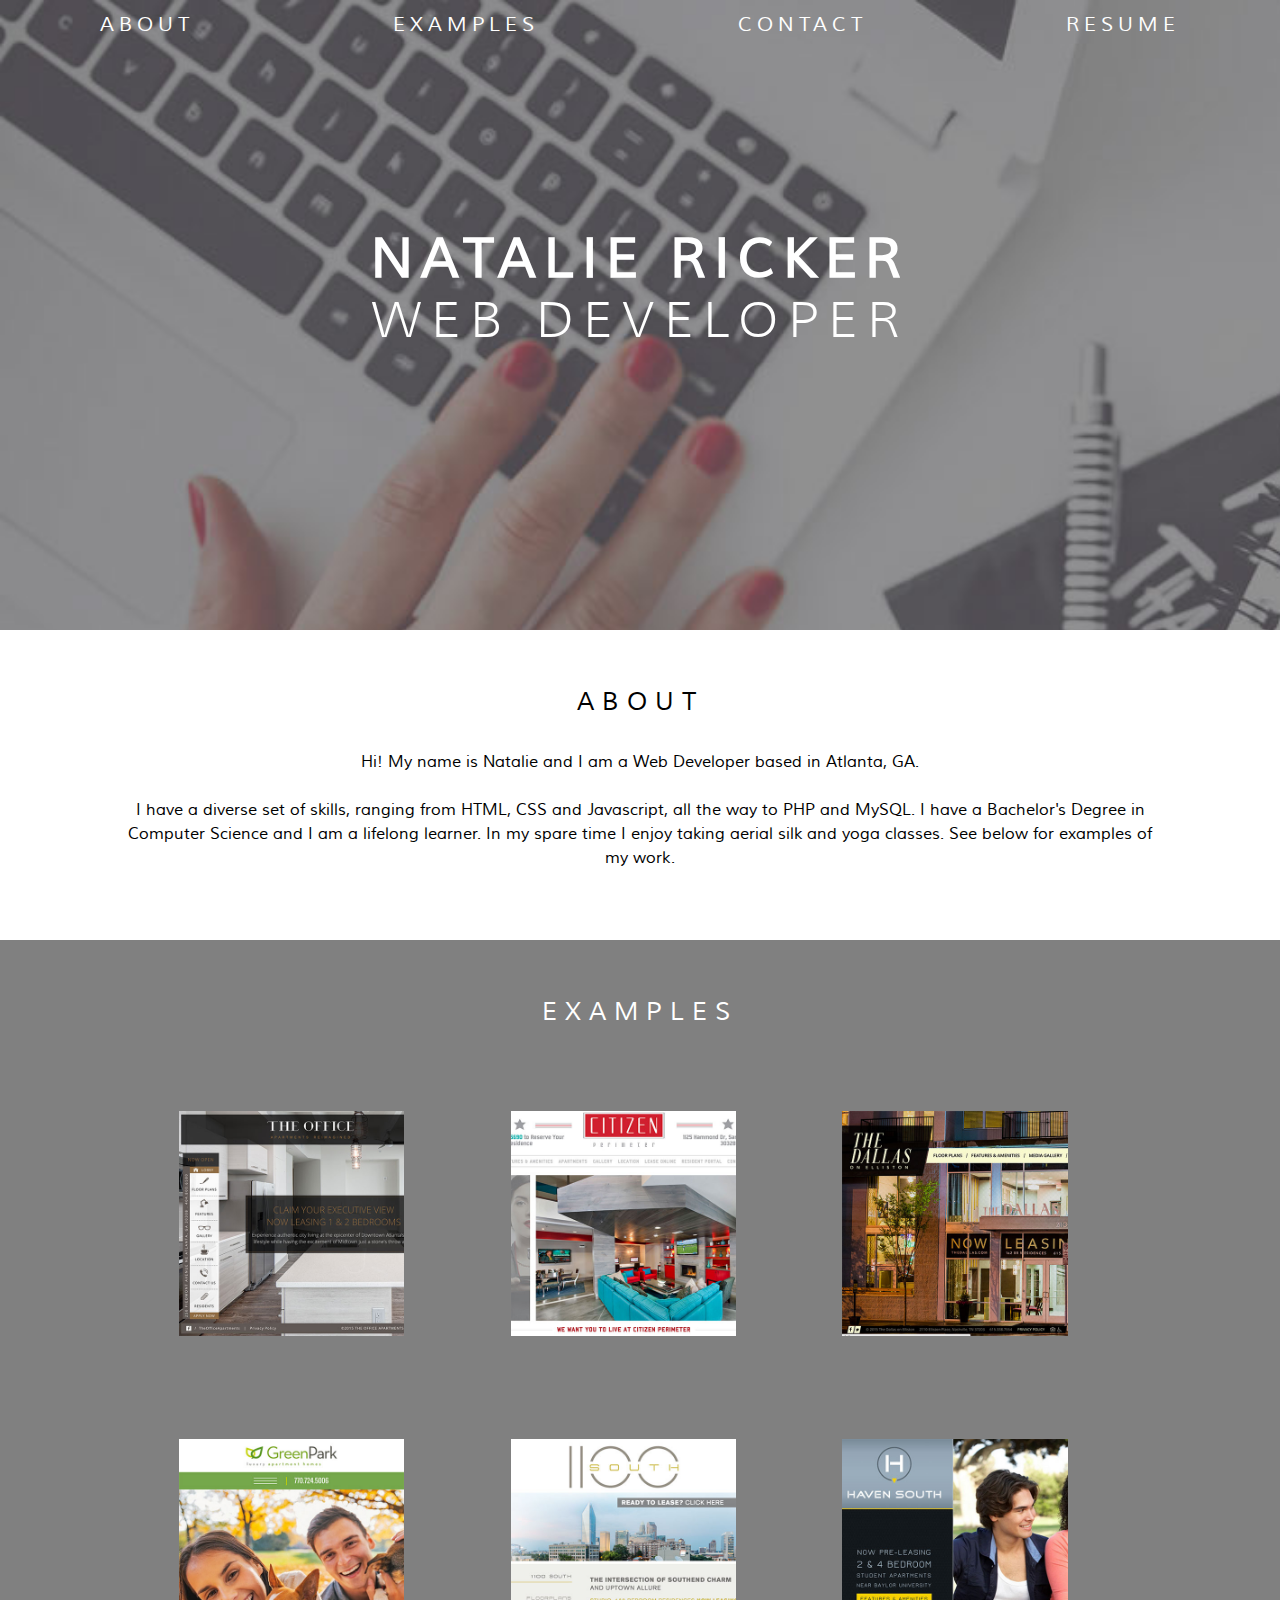
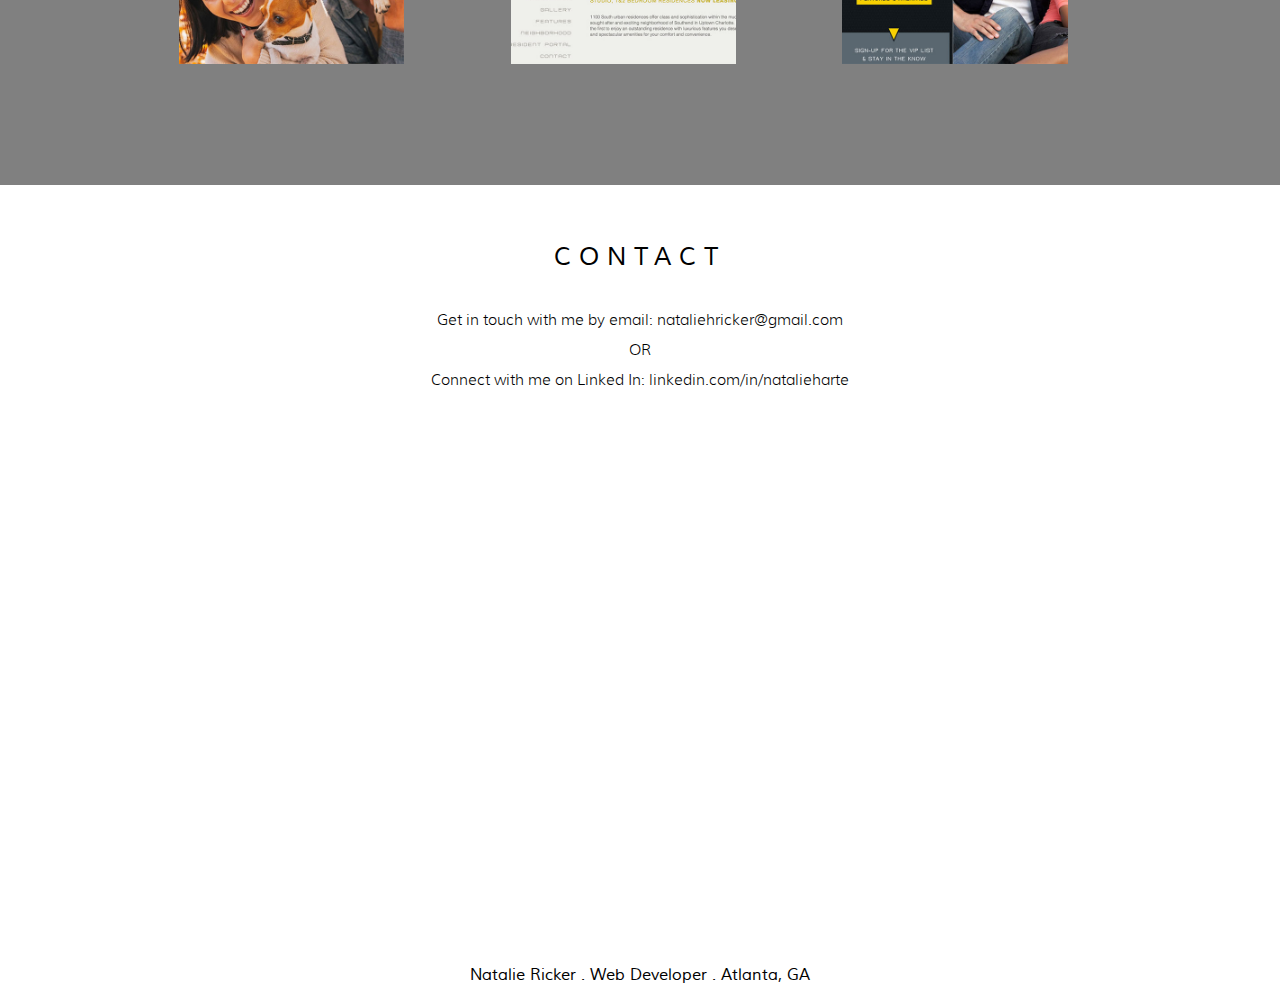
==== index.html @ c4a1f620 "First Changes Commit" ====
<!DOCTYPE html>
<html>
  <head>

    <meta http-equiv="X-UA-Compatible" content="IE=Edge" />
    <meta name="viewport" content="width=device-width">
    <meta http-equiv="Content-Type" content="text/html; charset=UTF-8" />

    <title>Natalie Ricker - Web Developer</title>

    <link rel="stylesheet" href="styles.css" type="text/css" media="screen" />

    <!-- JAVASCRIPTS -->
    <script src="https://code.jquery.com/jquery-2.1.4.js"></script>
    <script src="js/main.js" type="text/javascript" charset="utf-8"></script>

    <script type="text/javascript" src="js/lib/greensock/TweenMax.min.js"></script>
    <script type="text/javascript" src="js/scrollmagic/uncompressed/ScrollMagic.js"></script>
    <script type="text/javascript" src="js/scrollmagic/uncompressed/plugins/animation.gsap.js"></script>
    <script type="text/javascript" src="js/scrollmagic/uncompressed/plugins/debug.addIndicators.js"></script>

  </head>
  
  <body>
    <div id="header">
      <div id="menu">
        <ul>
          <li><a href="#about">About</a></li>
          <li><a href="#examples">Examples</a></li>
          <li><a href="#contact">Contact</a></li>
          <li><a href="#resume">Resume</a></li>
        </ul>
      </div><!-- END MENU -->

      <div id="title">
        <h1>Natalie Ricker</h1>
        <h2> Web Developer</h2>
      </div><!-- END TITLE -->

      <div id="headerContainer">
            <img src="images/computer.jpg" id="headerImg" />
      </div>

    </div><!-- END HEADER -->


    <div id="content">

      <div id="about">
        <h3>About</h3>
        <p>Hi! My name is Natalie and I am a Web Developer based in Atlanta, GA. <br/><br/> 

        I have a diverse set of skills, ranging from HTML, CSS and Javascript, all the way to PHP and MySQL. I have a Bachelor's Degree in Computer Science and I am a lifelong learner. In my spare time I enjoy taking aerial silk and yoga classes. See below for examples of my work.</p>

      </div><!-- END ABOUT -->

      <div id="examples">
        <h3>Examples</h3>
          <div id="exContainer">
            <a href="http://theofficeapts.com/" target="_blank"><img src="images/theoffice.jpg" class="img-hover" /></a>
            <a href="http://citizenatlanta.com/" target="_blank"><img src="images/citizenatlanta.jpg" class="img-hover" /></a>
            <br class="mobileBreak" />
            <a href="http://thedallas.com/" target="_blank"><img src="images/thedallas.jpg" class="img-hover" /></a>
            <br class="ipadBreak"/>
            <a href="http://greenparkapts.com/dev" target="_blank"><img src="images/greenpark.jpg" class="img-hover" /></a>
            <br class="mobileBreak" />
            <a href="http://1100south.com/" target="_blank"><img src="images/1100south.jpg" class="img-hover" /></a>
            <a href="http://havensouthtx.com/" target="_blank"><img src="images/havensouth.jpg" class="img-hover" /></a>
        </div><!-- END EXCONTAINER -->
      </div><!-- END EXAMPLES -->

      <div id="contact">
        <h3>Contact</h3>
        <div id="contactText">Get in touch with me by
          email: <a href="mailto:nataliehricker@gmail.com">nataliehricker@gmail.com</a><br/>OR<br/> Connect with me on
          Linked In: <a href="http://www.linkedin.com/in/natalieharte" target="_blank">linkedin.com/in/natalieharte</a>
        </div>
      </div><!-- END CONTACT -->

      <div id="resume">
          <a href="http://nataliericker.github.io/NatalieRicker_Resume.pdf">
            <img src="images/paperResume.jpg" id="resumeImg" onmouseover="this.src='images/paperResumeHover.jpg'" onmouseout="this.src='images/paperResume.jpg'"/>
          </a>
      </div><!-- END RESUME -->

    <div id="footer">
        <p>Natalie Ricker  .  Web Developer  .  Atlanta, GA</p>
    </div><!-- END FOOTER  -->


    <script type="text/javascript" src="js/css3-mediaqueries.js"></script>    

    <script type="text/javascript">

    $(document).ready(function(){
      $('.img-hover').hover(function() {
          $(this).addClass('transition');
   
      }, function() {
          $(this).removeClass('transition');
      });
    });

    $(function() {

      var controller = new ScrollMagic.Controller();
      var containerScene = new ScrollMagic.Scene({
          triggerElement: '#headerContainer',
          duration: 1000
      })
      .setPin('#headerImg')
      // .addIndicators()
      .addTo(controller);

    });


    </script>


  </body>
</html>
---- styles.css ----
span, applet, object, iframe,
 h1, h2, h3, h4, h5, h6, p, blockquote, pre, a, abbr, acronym, 
 address, big, cite, code, del, dfn, em, img, ins, kbd, q, s, 
 samp, small, strike, strong, sub, sup, tt, var, b, u, i, center, dl, dt,
 dd, ol, ul, li, fieldset, form, label, legend, table, caption, tbody, 
 tfoot, thead, tr, th, td, article, aside, canvas, details, embed, figure, 
 figcaption, footer, header, hgroup, menu, nav, output, ruby, section, 
 summary, time, mark, audio, video {
  margin: 0;
  padding: 0;
  border: 0;
  -webkit-font-smoothing: antialiased;
  -moz-osx-font-smoothing: grayscale;
}

body {
  line-height: 1;
  margin:0; 
  width:100%; 
  height:100%; 
  -webkit-text-size-adjust: 100%; 
  background: #ffffff;
  
}
h1, h2, h3, h4, h5, h6 {
  clear: both;
  font-weight: normal;
  -webkit-font-smoothing: antialiased;
  -moz-osx-font-smoothing: grayscale;
}
blockquote {
  quotes: none;
}
blockquote:before, blockquote:after {
  content: '';
  content: none;
}
del {
  text-decoration: line-through;
}
/* tables still need 'cellspacing="0"' in the markup */
table {
  border-collapse: collapse;
  border-spacing: 0;
}
img {
  vertical-align:top;
}
a img {
  border: none;
}

div, input, p, textarea {
  -webkit-font-smoothing: antialiased;
  -moz-osx-font-smoothing: grayscale;
}

a:link {text-decoration:none;}
a:hover {text-decoration:none;}
a:active {text-decoration:none;}
a:visited {text-decoration:none;}


@font-face {
    font-family: 'muliLight';
    src: url('fonts/muli-light-webfont.eot');
    src: url('fonts/muli-light-webfont.eot?#iefix') format('embedded-opentype'),
         url('fonts/muli-light-webfont.woff2') format('woff2'),
         url('fonts/muli-light-webfont.woff') format('woff'),
         url('fonts/muli-light-webfont.ttf') format('truetype'),
         url('fonts/muli-light-webfont.svg#mulilight') format('svg');
    font-weight: normal;
    font-style: normal;

}

@font-face {
    font-family: 'muliRegular';
    src: url('fonts/muli-regular-webfont.eot');
    src: url('fonts/muli-regular-webfont.eot?#iefix') format('embedded-opentype'),
         url('fonts/muli-regular-webfont.woff2') format('woff2'),
         url('fonts/muli-regular-webfont.woff') format('woff'),
         url('fonts/muli-regular-webfont.ttf') format('truetype'),
         url('fonts/muli-regular-webfont.svg#muliregular') format('svg');
    font-weight: normal;
    font-style: normal;

}

h1 {
  font-family: 'muliRegular', sans-serif;
  text-align: center;
  font-size: 18px;
  color: #fff;
  text-transform: uppercase;
  font-weight: 600;
  letter-spacing: 8px;
  line-height: 35px;
}

@media (min-width: 530px) {
  h1 {
    font-size: 30px;
    line-height: 48px;
  }
}

@media (min-width: 768px) {
  h1 {
    font-size: 40px;
    line-height: 58px;
  }
}

@media (min-width: 980px) {
  h1 {
    font-size: 54px;
    line-height: 72px;
  }
}

h2 {
  font-family: 'muliLight', sans-serif;
  text-align: center;
  font-size: 15px;
  color: #fff;
  text-transform: uppercase;
  letter-spacing: 10px;
}

@media (min-width: 530px) {
  h2 {
    font-size: 26px;
  }
}

@media (min-width: 768px) {
  h2 {
    font-size: 36px;
  }
}

@media (min-width: 980px) {
  h2 {
    font-size: 49px;
  }
}

h3 {
  font-family: 'muliRegular', sans-serif;
  text-align: center;
  font-size: 18px;
  color: #000;
  text-transform: uppercase;
  letter-spacing: 8px;
  padding: 35px 0;
}

@media (min-width: 530px) {
  h3 {
    font-size: 20px;
  }
}

@media (min-width: 768px) {
  h3 {
    font-size: 22px;
  }
}

@media (min-width: 768px) {
  h3 {
    font-size: 25px;
  }
}

p {
  font-family: 'muliRegular', sans-serif;
  text-align: center;
  font-size: 13px;
  line-height: 20px;
}

@media (min-width: 530px) {
  p {
    font-size: 14px;
    line-height: 22px;
  }
}

@media (min-width: 768px) {
  p {
    font-size: 16px;
    line-height: 24px;
  }
}

.rel {
  position: relative;
}

#header {
  position: relative;
  display: block;
  width: 100%;
}

#menu {
  width: 100%;
  z-index: 20;
  margin-top: 15px;
  font-family: 'muliRegular', sans-serif;
  text-align: center;
  font-size: 10px;
  color: #fff;
  text-transform: uppercase;
  letter-spacing: 5px;
  position: absolute;
}

@media (min-width: 530px) {
  #menu {
    font-size: 12px;
  }
}

@media (min-width: 768px) {
  #menu {
    font-size: 15px;
  }
}

@media (min-width: 980px) {
  #menu {
    font-size: 20px;
  }
}

#menu ul {
  list-style-type: none;
  margin: 0;
  padding: 0;
  display: flex;
  justify-content: space-around;
}

#menu ul li {
  display: inline;
}

#menu a {
  color: white;
}

#menu a:hover {
  color: red;
}

#title {
  position: absolute;
  display: block;
  z-index: 10;
  width: 100%;
  top: 150px;
}

@media (min-width: 530px) {
  #title {
    top: 162px;
  }
}

@media (min-width: 768px) {
  #title {
    top: 162px;
  }
}

@media (min-width: 980px) {
  #title {
    top: 224px;
  }
}

#headerContainer {
  position: relative;
  width: 100%;
  margin: 0;
  height: 377px; 
  overflow: hidden;
}

@media (min-width: 530px) {
  #headerContainer {
    height: 425px;
  }
}

@media (min-width: 768px) {
  #headerContainer {
    height: 500px;
  }
}

@media (min-width: 980px) {
  #headerContainer {
    height: 630px;
  }
}

#headerImg {
  width: 200% !important;
  height: auto !important;
  position: relative !important;
}

@media (min-width: 768px) {
  #headerImg {
    width: 170% !important;
  }
}

#content {
  width: 100%;
  position: relative;
}

#about {
  height: auto;
  width: 80%;
  position: relative;
  display: block;
  margin: 0 auto;
  padding: 25px 0 70px 0;
}

#examples {
  height: auto;
  background: grey;
  padding: 25px 0 70px 0;
}

#examples h3 {
  color: #fff;
}

#exContainer {
  position: relative;
  display: block;
  width: 80%;
  margin: 0 auto;
}

.mobileBreak {
  display: block;
}

@media (min-width: 768px) {
  .mobileBreak {
    display: none;
  }
}

.ipadBreak {
  display: none;
}

@media (min-width: 768px) {
  .ipadBreak {
    display: block;
  }
}

.img-hover {
  display: inline-block;
  padding: 5%;
  width: 39%;
  height: auto;

  webkit-transition: all .8s ease-in-out;
  -moz-transition: all .8s ease-in-out;
  -o-transition: all .8s ease-in-out;
  -ms-transition: all .8s ease-in-out;
}

@media (min-width: 768px) {
  .img-hover {
    width: 22%;
    height: auto;
  }
}

.transition {
    -webkit-transform: scale(1.1); 
    -moz-transform: scale(1.1);
    -o-transform: scale(1.1);
    transform: scale(1.1);
}

#abstractImg {
  width: 200%;
  height: auto;
}

#contact {
  width: 100%;
  position: relative;
  display: block;
  padding: 25px 0 70px 0;
}

#contact a {
  color: #000;
}

#contact a:hover {
  color: red;
}

#contactText {
  font-family: 'muliLight', sans-serif;
  text-align: center;
  font-size: 15px;
  line-height: 30px;
}

#resume {
  position: relative;
  overflow: hidden;
  width: 100%;
  height: 300px;
}

@media (min-width: 530px) { 
  #resume {
    height: 370px;
  }
}

@media (min-width: 768px) { 
  #resume {
    height: 450px;
  }
}

@media (min-width: 1050px) { 
  #resume {
    height: 478px;
  }
}

#resumeImg {
  position: absolute;
  width: 166%;
  height: auto;
  bottom: 0;
  right: -23%;
}

@media (min-width: 530px) { 
  #resumeImg {
    width: 155%;
    right: -14%;
  }
}

@media (min-width: 768px) { 
  #resumeImg {
    width: 128%;
    right: 0;
  }
}

@media (min-width: 900px) { 
  #resumeImg {
    width: 115%;
  }
}

@media (min-width: 1050px) { 
  #resumeImg {
    width: 105%;
  }
}
  
#resumeImg:hover, #resume:hover {
  cursor: pointer !important;
}

#footer {
  position: relative;
  text-align: center;
  height: auto;
  font-size: 8px;
  width: 100%;
  padding: 20px 0 8px;
}

@media (min-width: 768px) {
  #footer {
    font-size: 10px;
  }
}
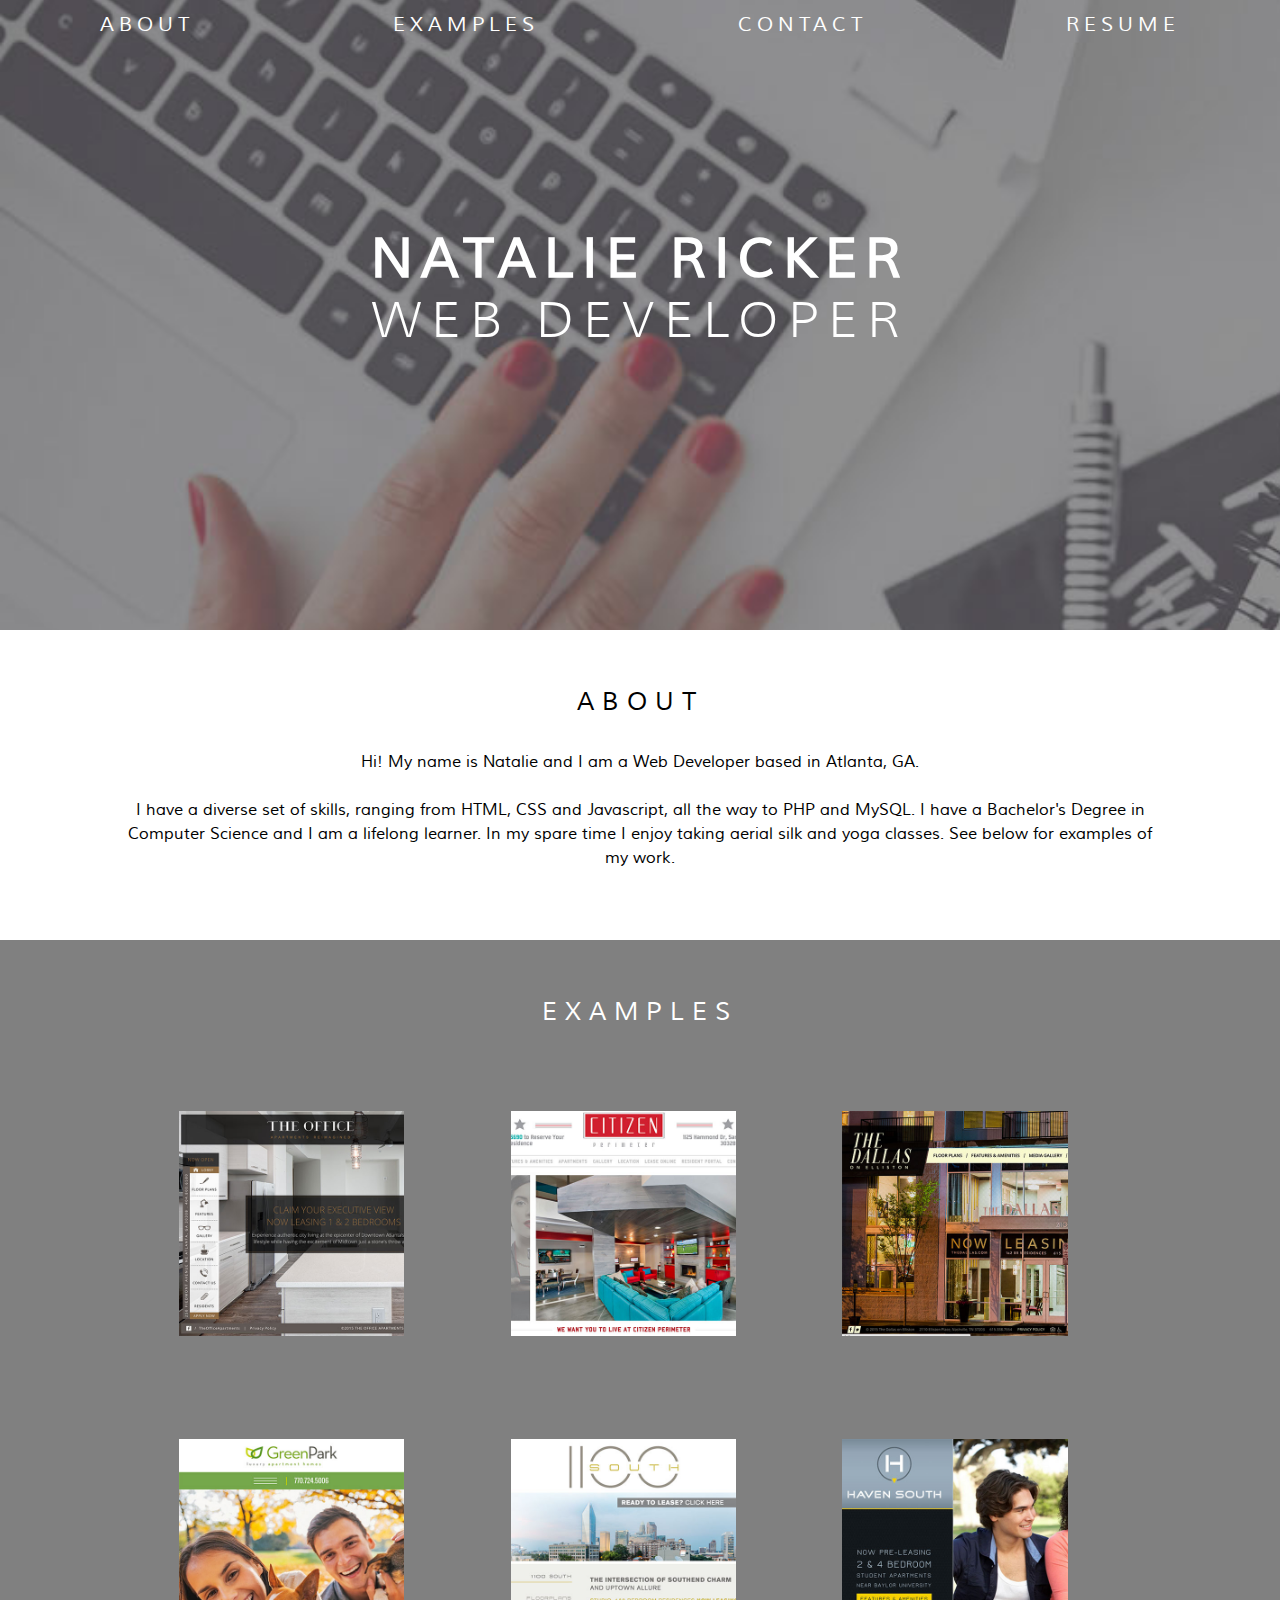
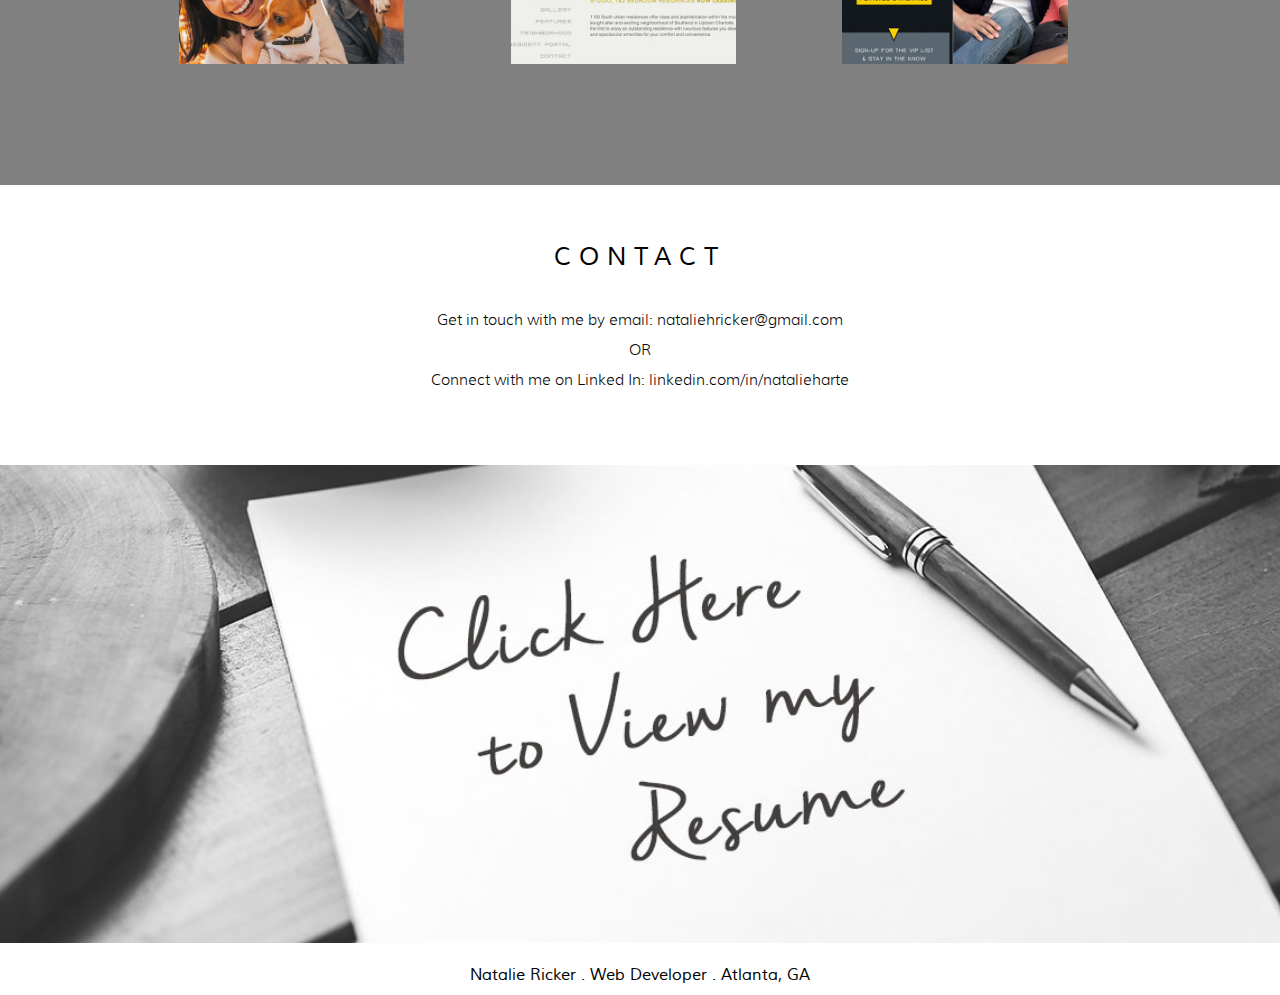
==== commit 936650cb: "Third Changes Commit" ====
--- a/index.html
+++ b/index.html
@@ -78,7 +78,7 @@
       </div><!-- END CONTACT -->
 
       <div id="resume">
-          <a href="http://nataliericker.github.io/NatalieRicker_Resume.pdf">
+          <a href="http://nataliericker.github.io/NatalieRicker_Resume.pdf" target="_blank">
             <img src="images/paperResume.jpg" id="resumeImg" onmouseover="this.src='images/paperResumeHover.jpg'" onmouseout="this.src='images/paperResume.jpg'"/>
           </a>
       </div><!-- END RESUME -->
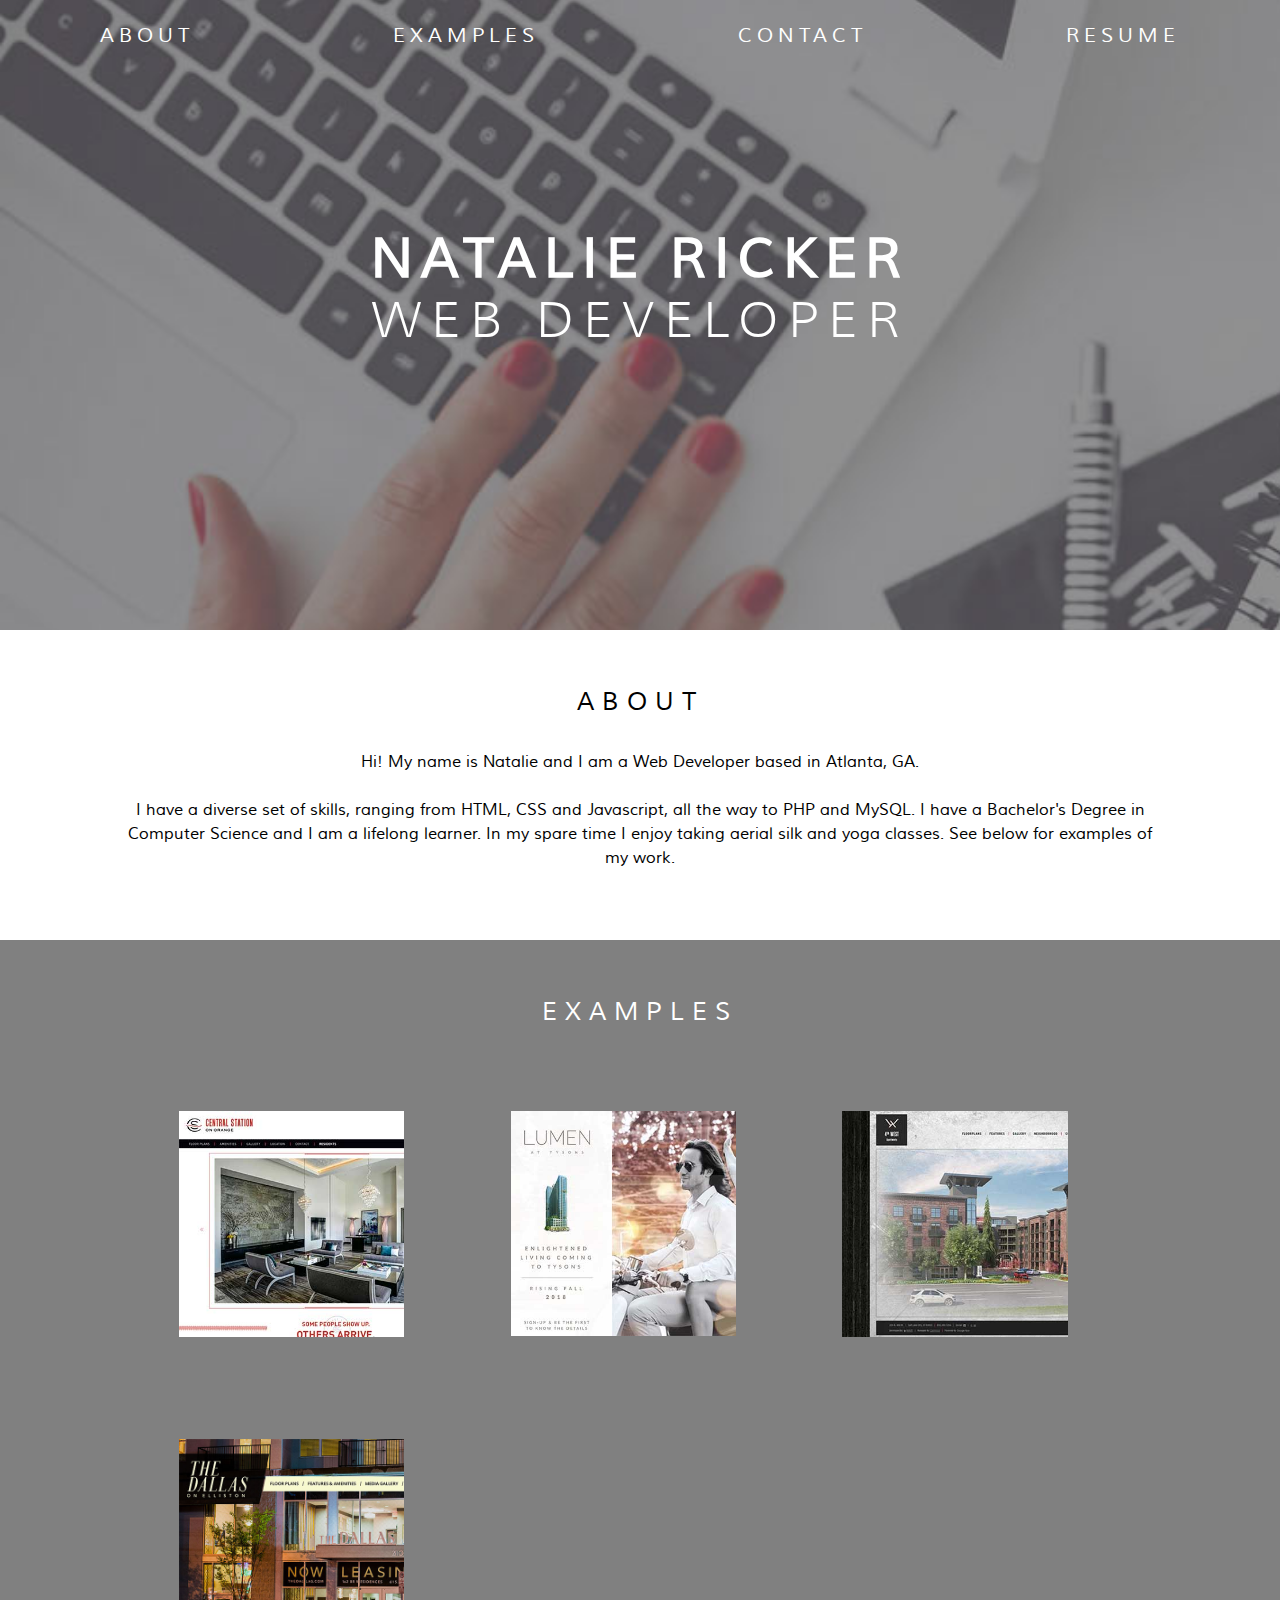
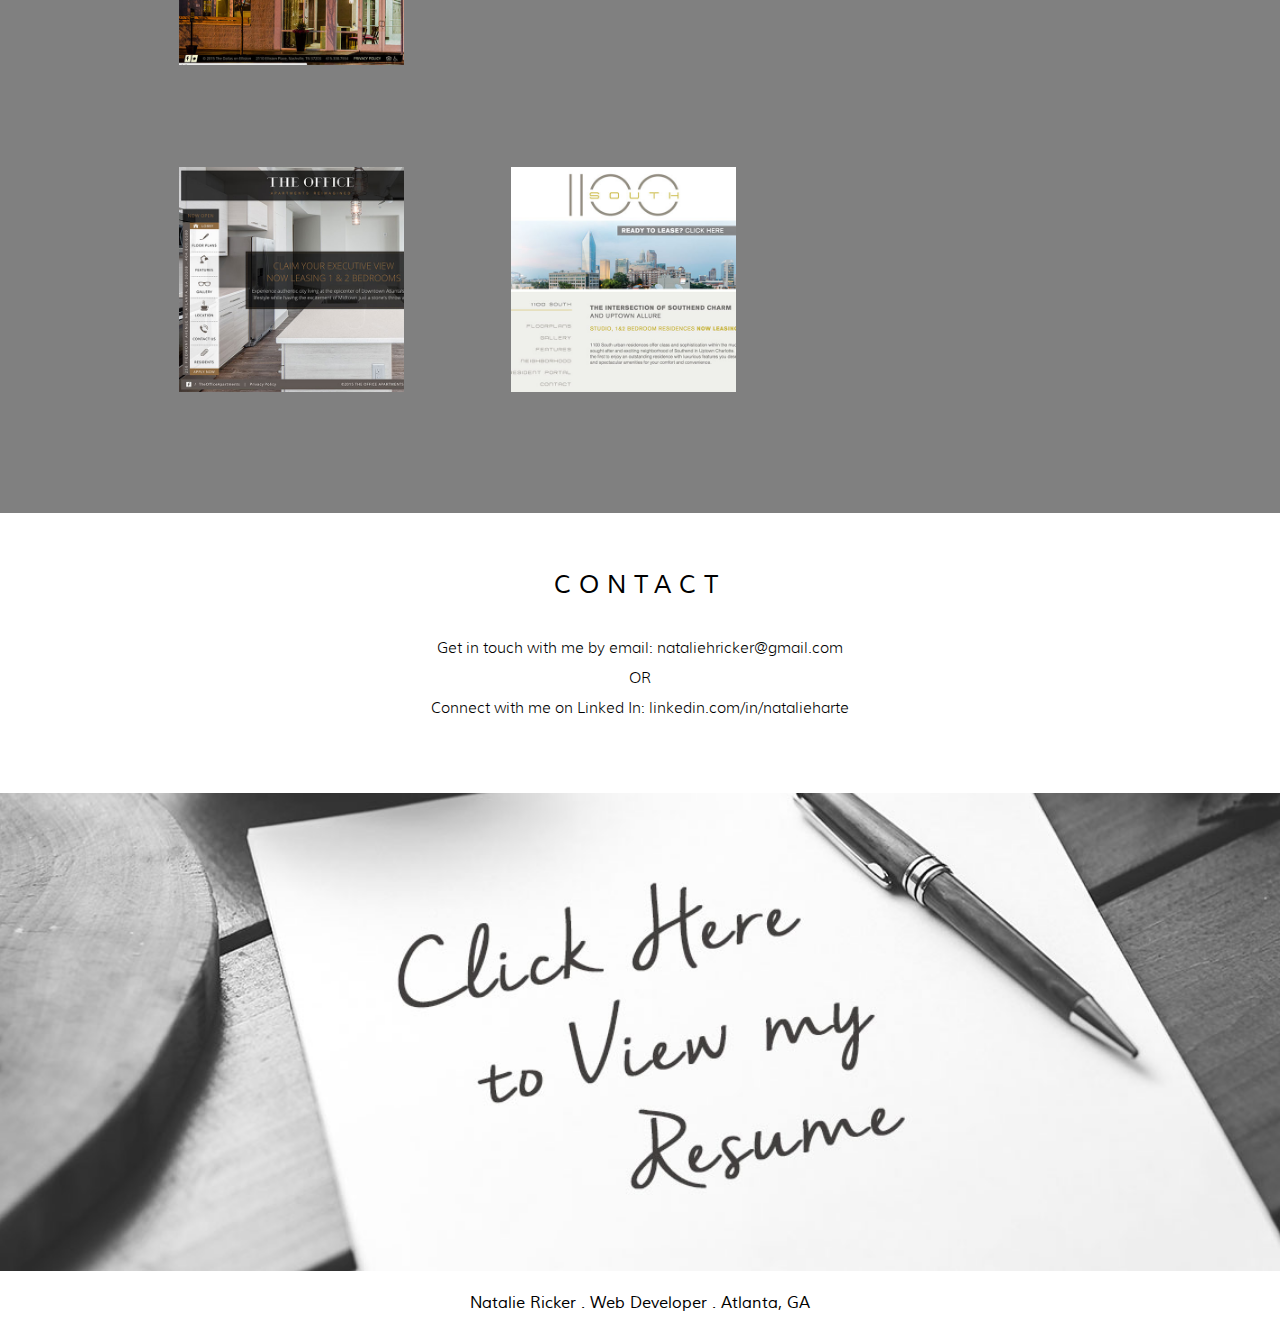
==== commit b07e0f61: "update index.html" ====
--- a/index.html
+++ b/index.html
@@ -23,6 +23,11 @@
   
   <body>
     <div id="header">
+      <a href="javascript:showMenu()" id="menuBtn">
+        <div class="barLine"></div>
+        <div class="barLine"></div>
+        <div class="barLine"></div>
+      </a>
       <div id="menu">
         <ul>
           <li><a href="#about">About</a></li>
@@ -57,15 +62,18 @@
       <div id="examples">
         <h3>Examples</h3>
           <div id="exContainer">
-            <a href="http://theofficeapts.com/" target="_blank"><img src="images/theoffice.jpg" class="img-hover" /></a>
-            <a href="http://citizenatlanta.com/" target="_blank"><img src="images/citizenatlanta.jpg" class="img-hover" /></a>
+            <a href="http://4thwest.com" target="_blank"><img src="images/4thwest.jpg" class="img-hover" /></a>  
+            <a href="http://www.lumentysons.com" target="_blank"><img src="images/lumen.jpg" class="img-hover" /></a>
+            <a href="http://www.centralstationapts.com" target="_blank"><img src="images/centralstation.jpg" class="img-hover" /></a>
+            
             <br class="mobileBreak" />
             <a href="http://thedallas.com/" target="_blank"><img src="images/thedallas.jpg" class="img-hover" /></a>
             <br class="ipadBreak"/>
-            <a href="http://greenparkapts.com/dev" target="_blank"><img src="images/greenpark.jpg" class="img-hover" /></a>
+            
             <br class="mobileBreak" />
+            <a href="http://theofficeapts.com/" target="_blank"><img src="images/theoffice.jpg" class="img-hover" /></a>
             <a href="http://1100south.com/" target="_blank"><img src="images/1100south.jpg" class="img-hover" /></a>
-            <a href="http://havensouthtx.com/" target="_blank"><img src="images/havensouth.jpg" class="img-hover" /></a>
+           
         </div><!-- END EXCONTAINER -->
       </div><!-- END EXAMPLES -->
 
@@ -92,6 +100,8 @@
 
     <script type="text/javascript">
 
+    var menu = 0;
+
     $(document).ready(function(){
       $('.img-hover').hover(function() {
           $(this).addClass('transition');
@@ -114,6 +124,16 @@
 
     });
 
+    function showMenu() {
+      if(menu == 0) {
+        $('#menu').slideDown();
+        menu = 1;
+      }
+      else  {
+        $('#menu').slideUp();
+        menu = 0;
+      }
+    }
 
     </script>
 
--- a/styles.css
+++ b/styles.css
@@ -205,34 +205,55 @@
   width: 100%;
 }
 
+#menuBtn {
+  position: absolute;
+  line-height: 36px;
+  text-align: center;
+  top: 8px;
+  left: 15px;
+  width: 50px;
+  height: auto;
+  background-color: #fff;
+  background-color: rgba(255,255,255,.85);
+  display: inline-block;
+  vertical-align: top;
+  z-index: 99;
+  padding: 3px 0;
+}
+
+@media (min-width: 768px) {
+  #menuBtn {
+    display: none;
+  }
+}
+
+.barLine {
+  position: relative;
+  top: -1px;
+  background: #000;
+  height: 1px;
+  width: 80%;
+  margin: 6px auto;
+}
+
 #menu {
-  width: 100%;
+  display: none;
+  position: absolute;
+  width: 200px;
+  height: auto;
+  margin: 0 auto;
   z-index: 20;
-  margin-top: 15px;
-  font-family: 'muliRegular', sans-serif;
-  text-align: center;
-  font-size: 10px;
-  color: #fff;
-  text-transform: uppercase;
-  letter-spacing: 5px;
-  position: absolute;
-}
-
-@media (min-width: 530px) {
+  top: 7px;
+  left: 68px;
+}
+
+@media (min-width: 768px) {
   #menu {
-    font-size: 12px;
-  }
-}
-
-@media (min-width: 768px) {
-  #menu {
-    font-size: 15px;
-  }
-}
-
-@media (min-width: 980px) {
-  #menu {
-    font-size: 20px;
+    width: 100%;
+    display: block !important;
+    margin-top: 15px;
+    top: 0;
+    left: 0;
   }
 }
 
@@ -240,20 +261,55 @@
   list-style-type: none;
   margin: 0;
   padding: 0;
-  display: flex;
-  justify-content: space-around;
-}
-
-#menu ul li {
-  display: inline;
-}
-
-#menu a {
-  color: white;
-}
-
-#menu a:hover {
-  color: red;
+}
+
+@media (min-width: 768px) {
+  #menu ul {
+    display: flex;
+    justify-content: space-around;
+  }
+}
+
+@media (min-width: 768px) {
+  #menu ul li {
+    display: inline;
+  }
+}
+
+#menu ul li a {
+  position: relative;
+  display: block;
+  vertical-align: top;
+  text-align: center;
+  margin-top: 1px;
+  padding: 10px 0;
+  background-color: #fff;
+  background-color: rgba(255,255,255,.85);
+  color: #000;
+  font-family: 'muliRegular', sans-serif;
+  font-size: 13px;
+  text-transform: uppercase;
+  letter-spacing: 5px;
+}
+
+@media (min-width: 768px) {
+  #menu ul li a {
+    background-color: transparent;
+    color: #fff;
+    font-size: 15px;
+  }
+}
+
+@media (min-width: 980px) {
+  #menu ul li a {
+    font-size: 20px;
+  }
+}
+
+@media (min-width: 768px) {
+  #menu a:hover {
+    color: red;
+  }
 }
 
 #title {
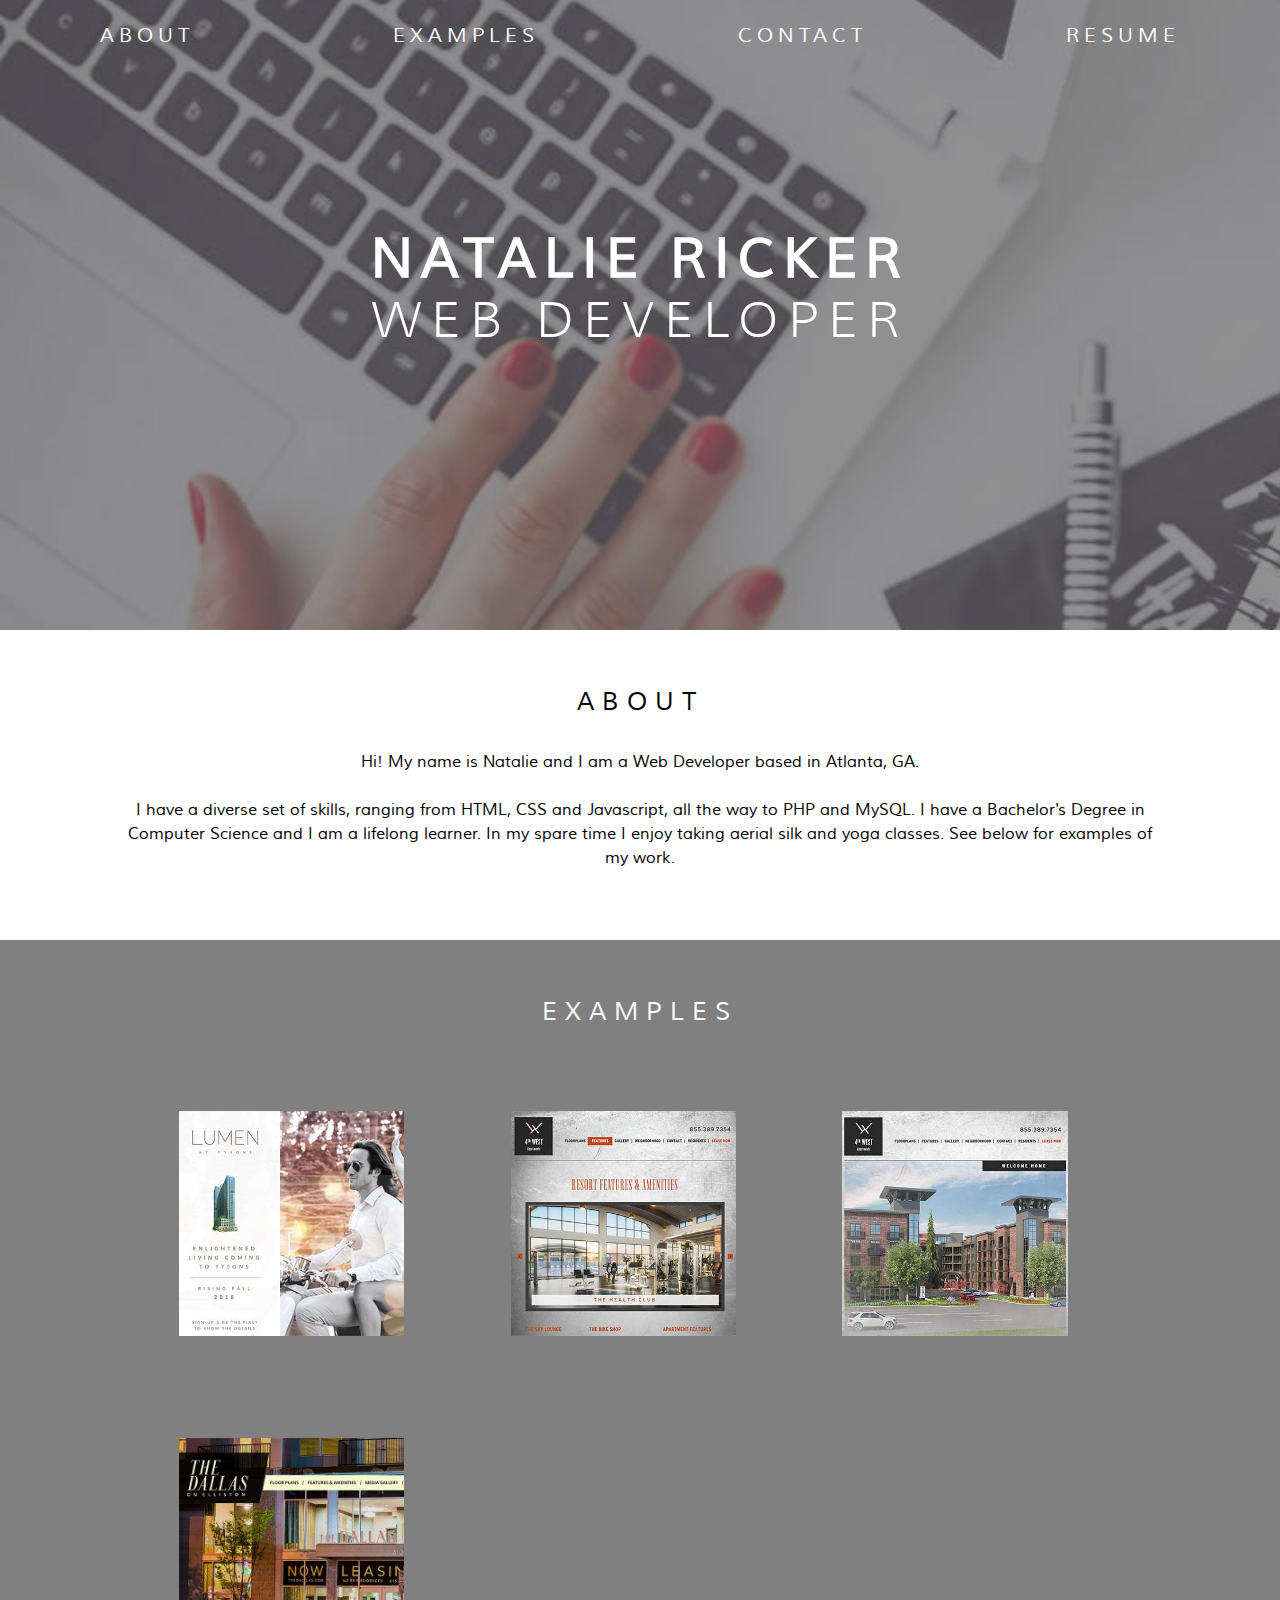
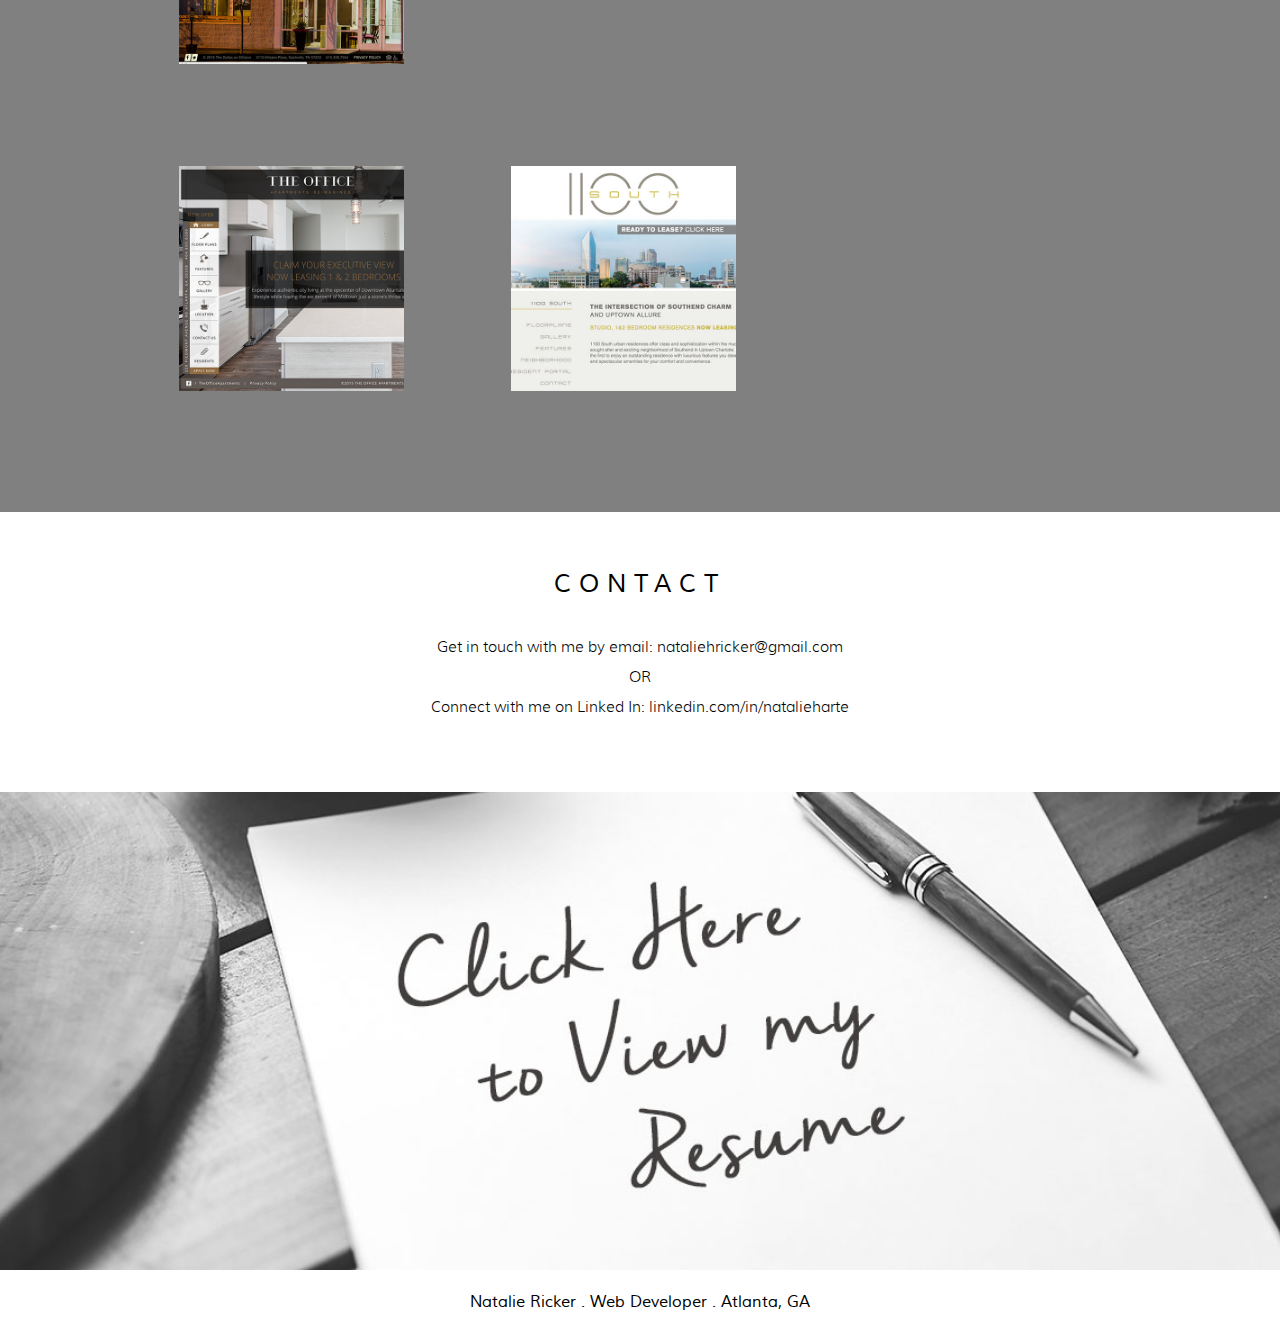
==== commit 059ef053: "update index" ====
--- a/index.html
+++ b/index.html
@@ -62,14 +62,13 @@
       <div id="examples">
         <h3>Examples</h3>
           <div id="exContainer">
-            <a href="http://4thwest.com" target="_blank"><img src="images/4thwest.jpg" class="img-hover" /></a>  
+            
             <a href="http://www.lumentysons.com" target="_blank"><img src="images/lumen.jpg" class="img-hover" /></a>
+            <a href="http://4thwest.com" target="_blank"><img src="images/4thwest.jpg" class="img-hover" /></a> 
+            <br class="mobileBreak" />
             <a href="http://www.centralstationapts.com" target="_blank"><img src="images/centralstation.jpg" class="img-hover" /></a>
-            
-            <br class="mobileBreak" />
             <a href="http://thedallas.com/" target="_blank"><img src="images/thedallas.jpg" class="img-hover" /></a>
             <br class="ipadBreak"/>
-            
             <br class="mobileBreak" />
             <a href="http://theofficeapts.com/" target="_blank"><img src="images/theoffice.jpg" class="img-hover" /></a>
             <a href="http://1100south.com/" target="_blank"><img src="images/1100south.jpg" class="img-hover" /></a>
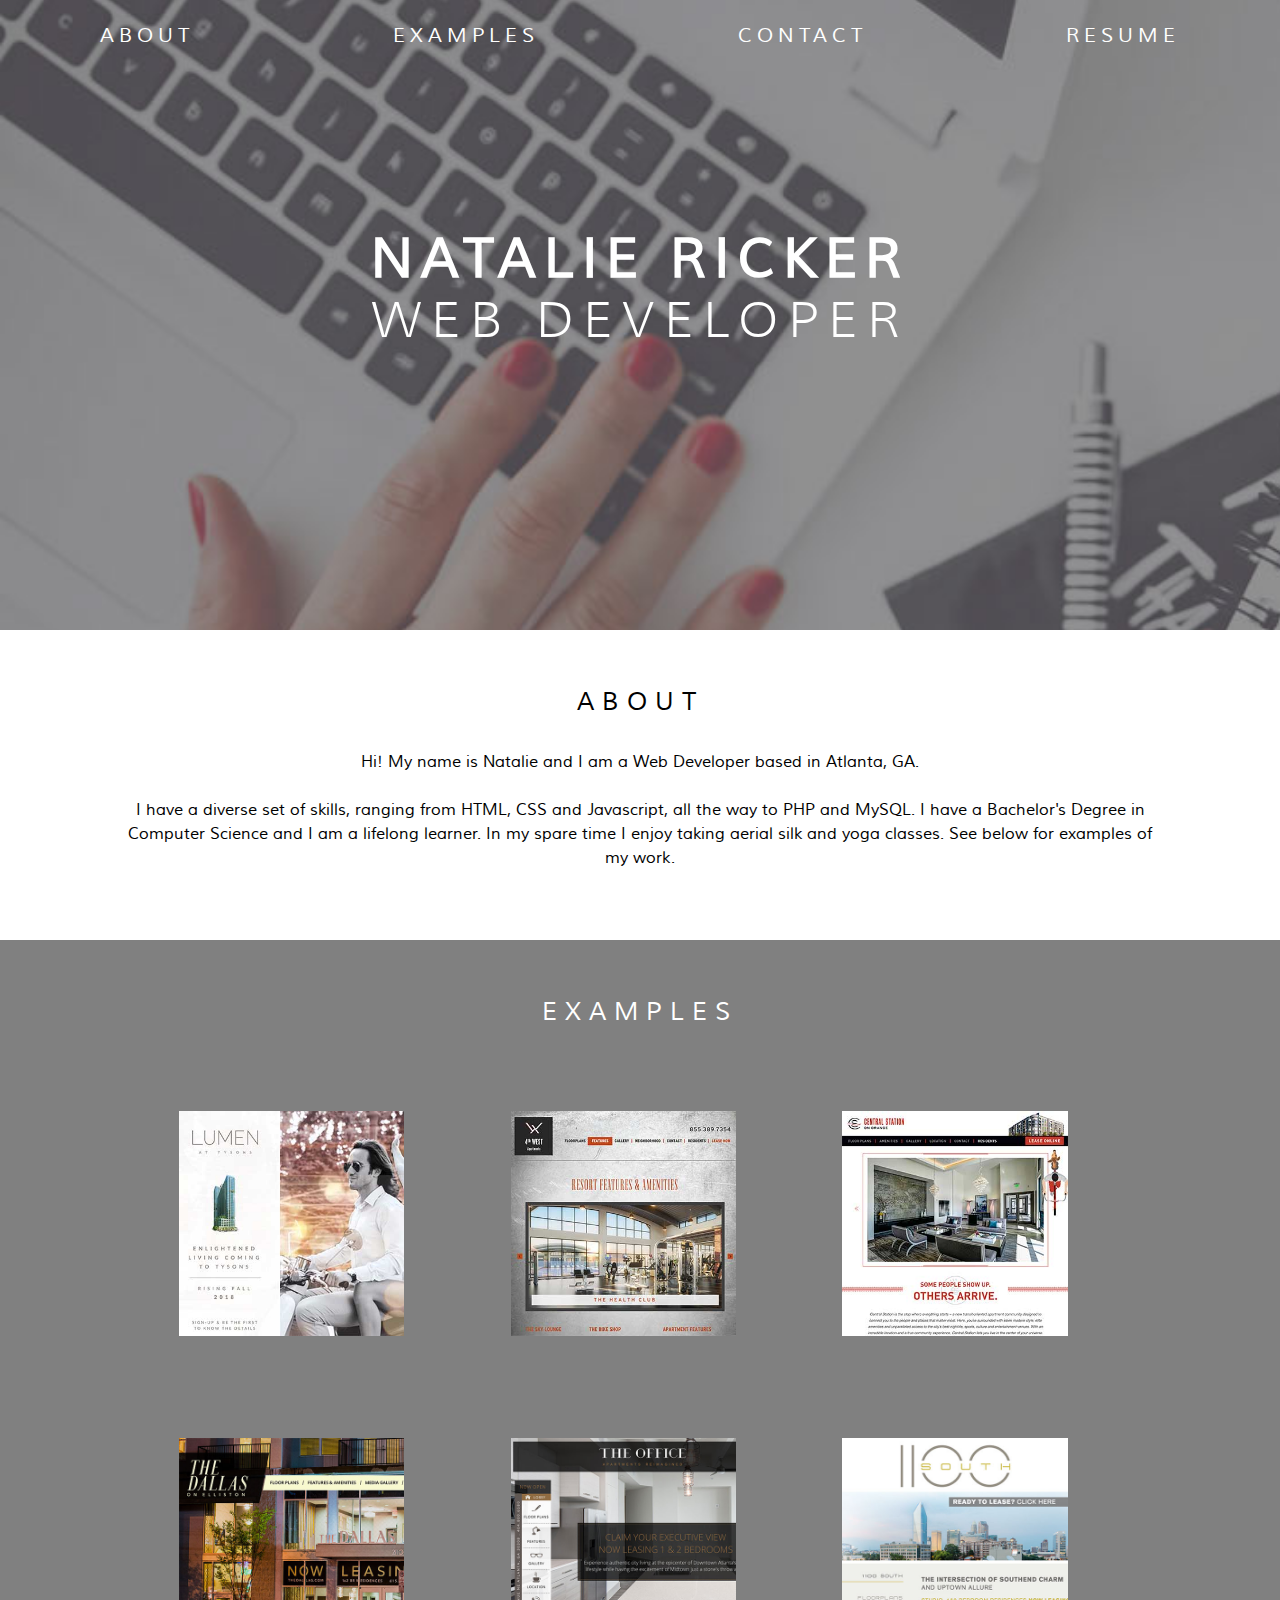
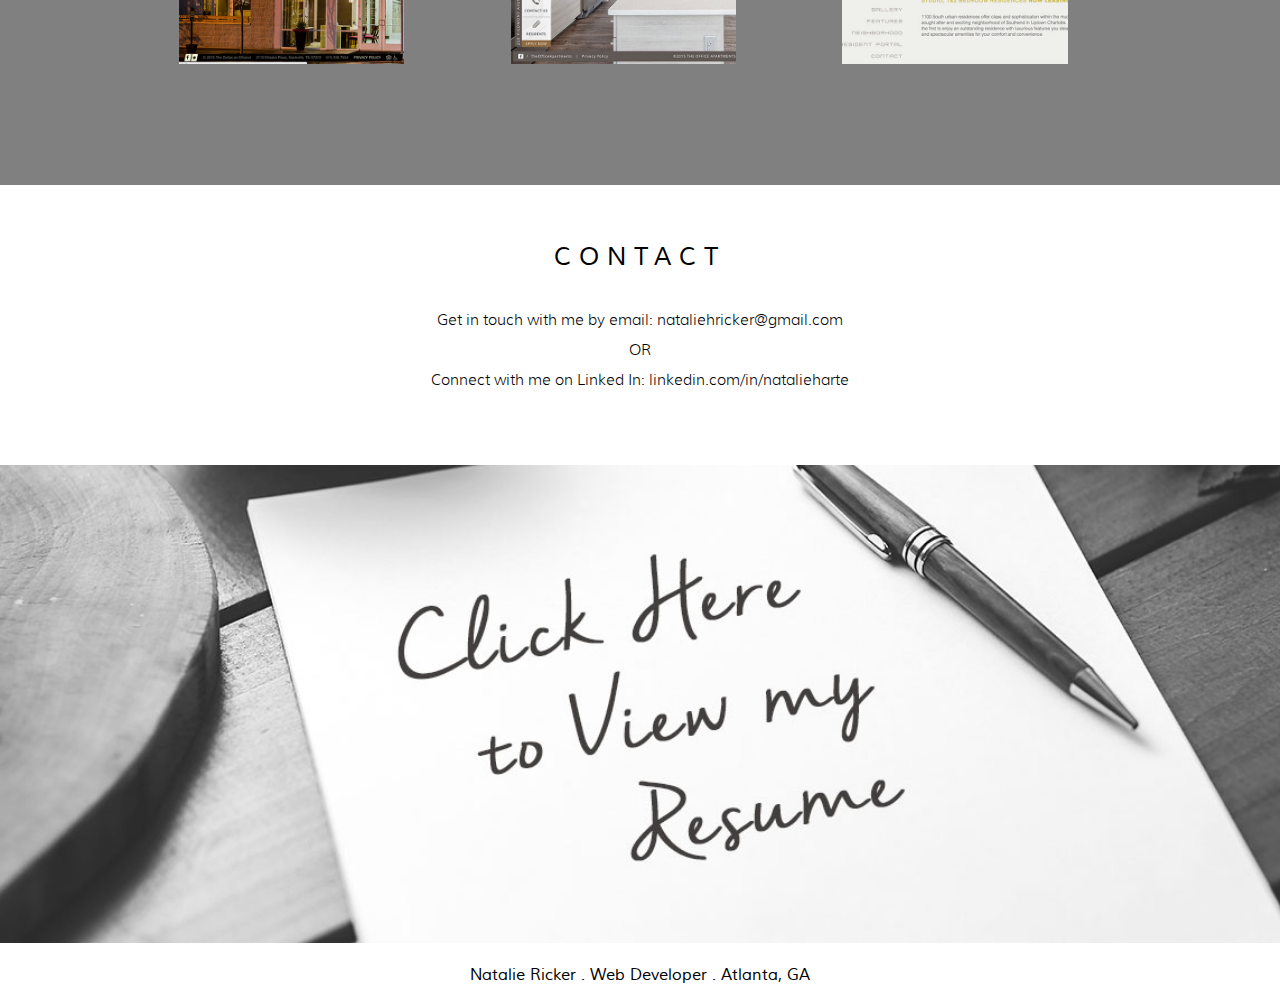
==== commit 035ea29a: "Update index.html" ====
--- a/index.html
+++ b/index.html
@@ -67,8 +67,8 @@
             <a href="http://4thwest.com" target="_blank"><img src="images/4thwest.jpg" class="img-hover" /></a> 
             <br class="mobileBreak" />
             <a href="http://www.centralstationapts.com" target="_blank"><img src="images/centralstation.jpg" class="img-hover" /></a>
+            <br class="ipadBreak"/>
             <a href="http://thedallas.com/" target="_blank"><img src="images/thedallas.jpg" class="img-hover" /></a>
-            <br class="ipadBreak"/>
             <br class="mobileBreak" />
             <a href="http://theofficeapts.com/" target="_blank"><img src="images/theoffice.jpg" class="img-hover" /></a>
             <a href="http://1100south.com/" target="_blank"><img src="images/1100south.jpg" class="img-hover" /></a>
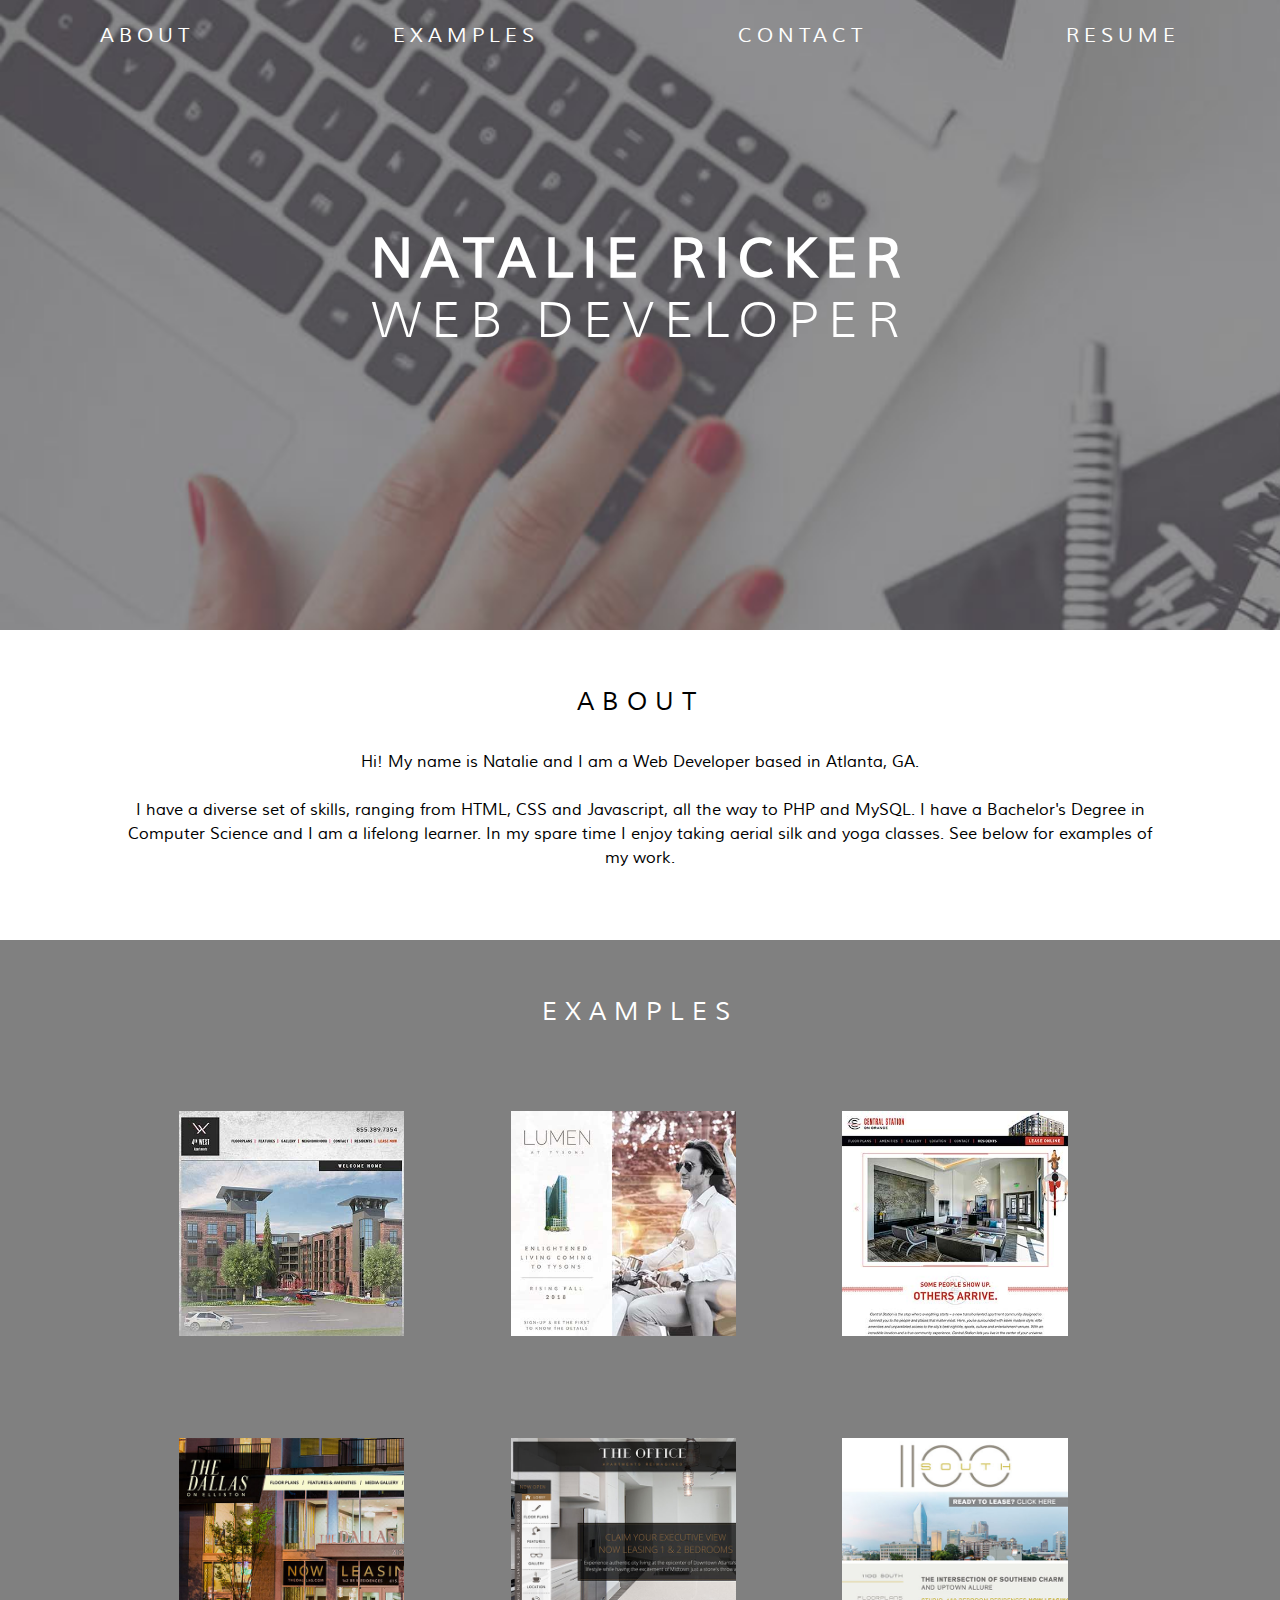
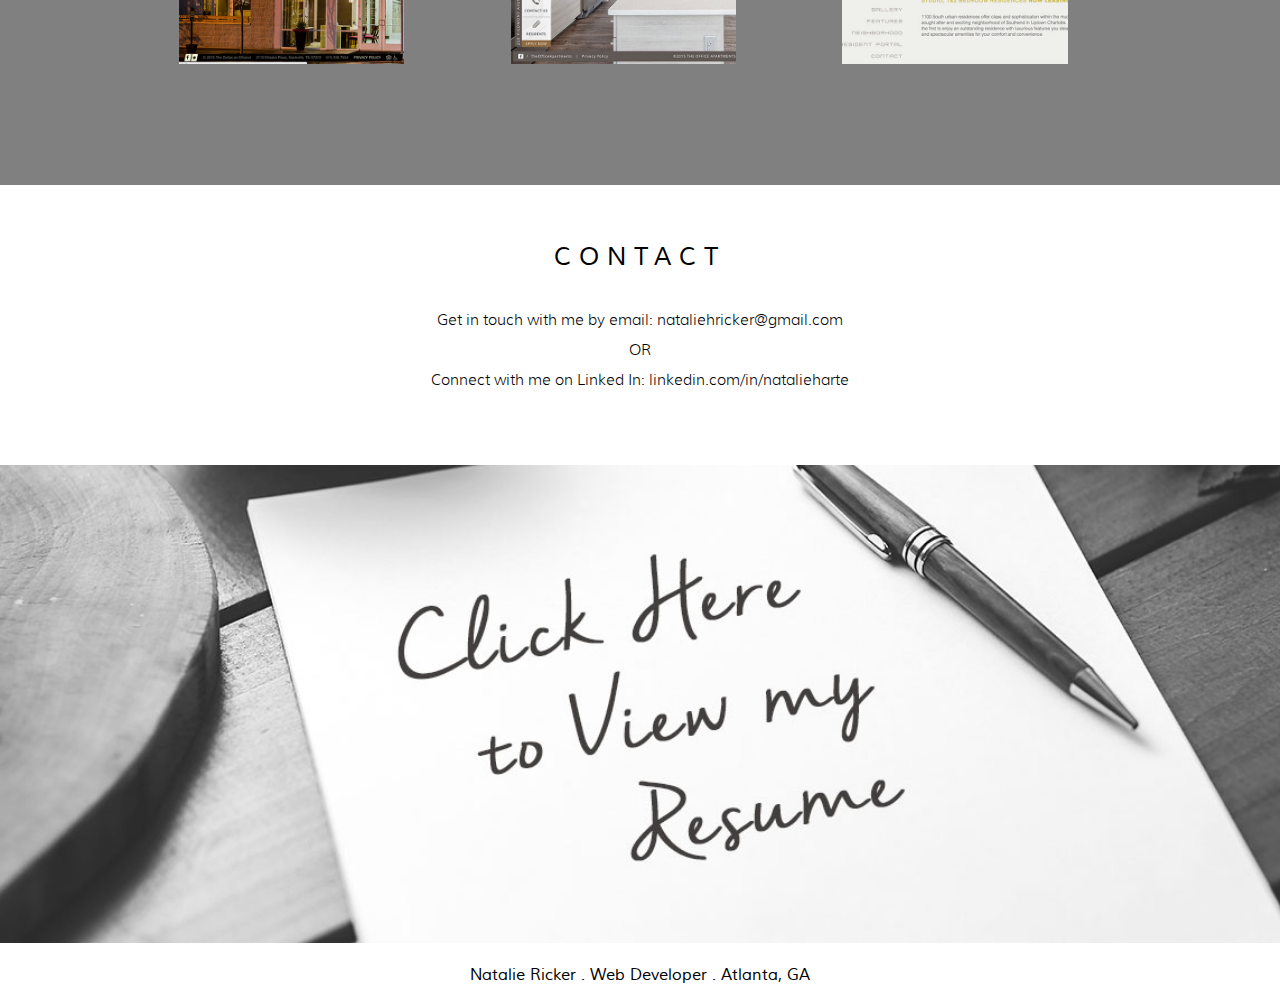
==== commit 1fe196fd: "Update index.html" ====
--- a/index.html
+++ b/index.html
@@ -62,9 +62,8 @@
       <div id="examples">
         <h3>Examples</h3>
           <div id="exContainer">
-            
+            <a href="http://4thwest.com" target="_blank"><img src="images/4thwest.jpg" class="img-hover" /></a> 
             <a href="http://www.lumentysons.com" target="_blank"><img src="images/lumen.jpg" class="img-hover" /></a>
-            <a href="http://4thwest.com" target="_blank"><img src="images/4thwest.jpg" class="img-hover" /></a> 
             <br class="mobileBreak" />
             <a href="http://www.centralstationapts.com" target="_blank"><img src="images/centralstation.jpg" class="img-hover" /></a>
             <br class="ipadBreak"/>
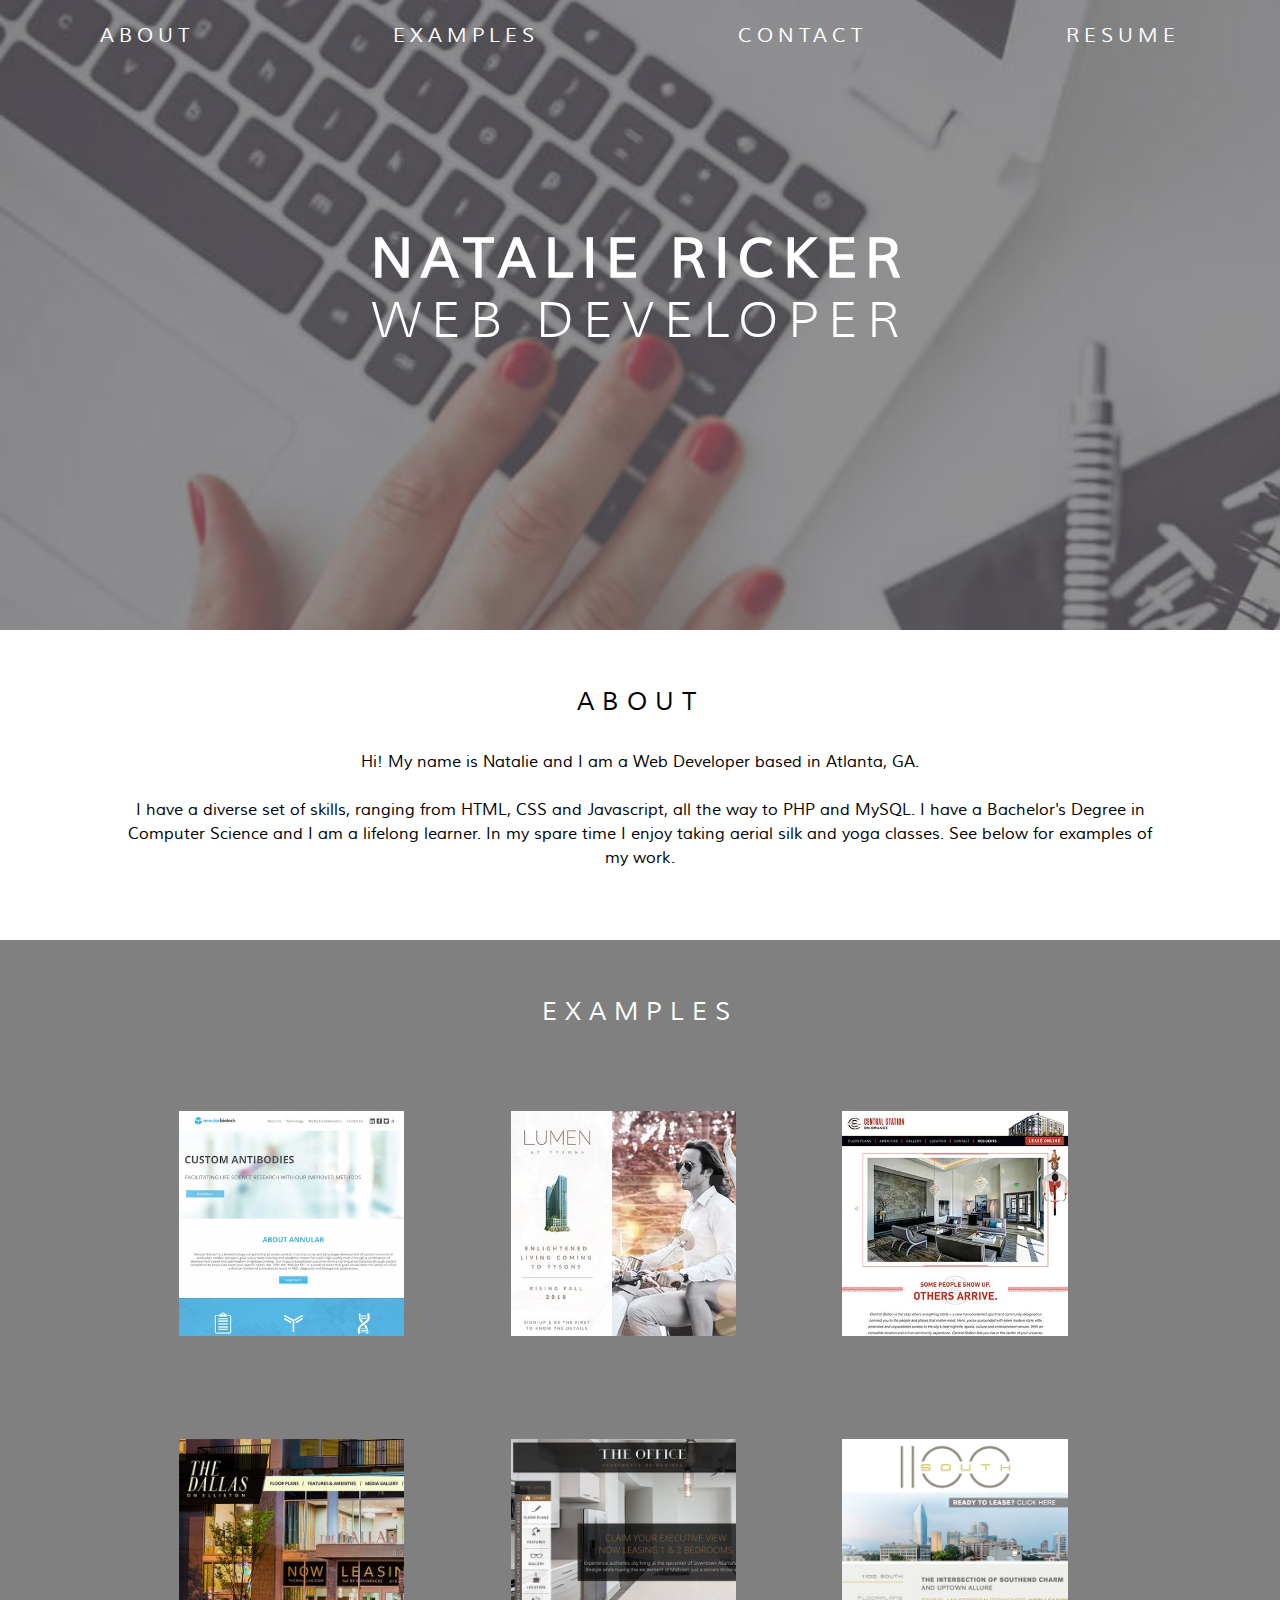
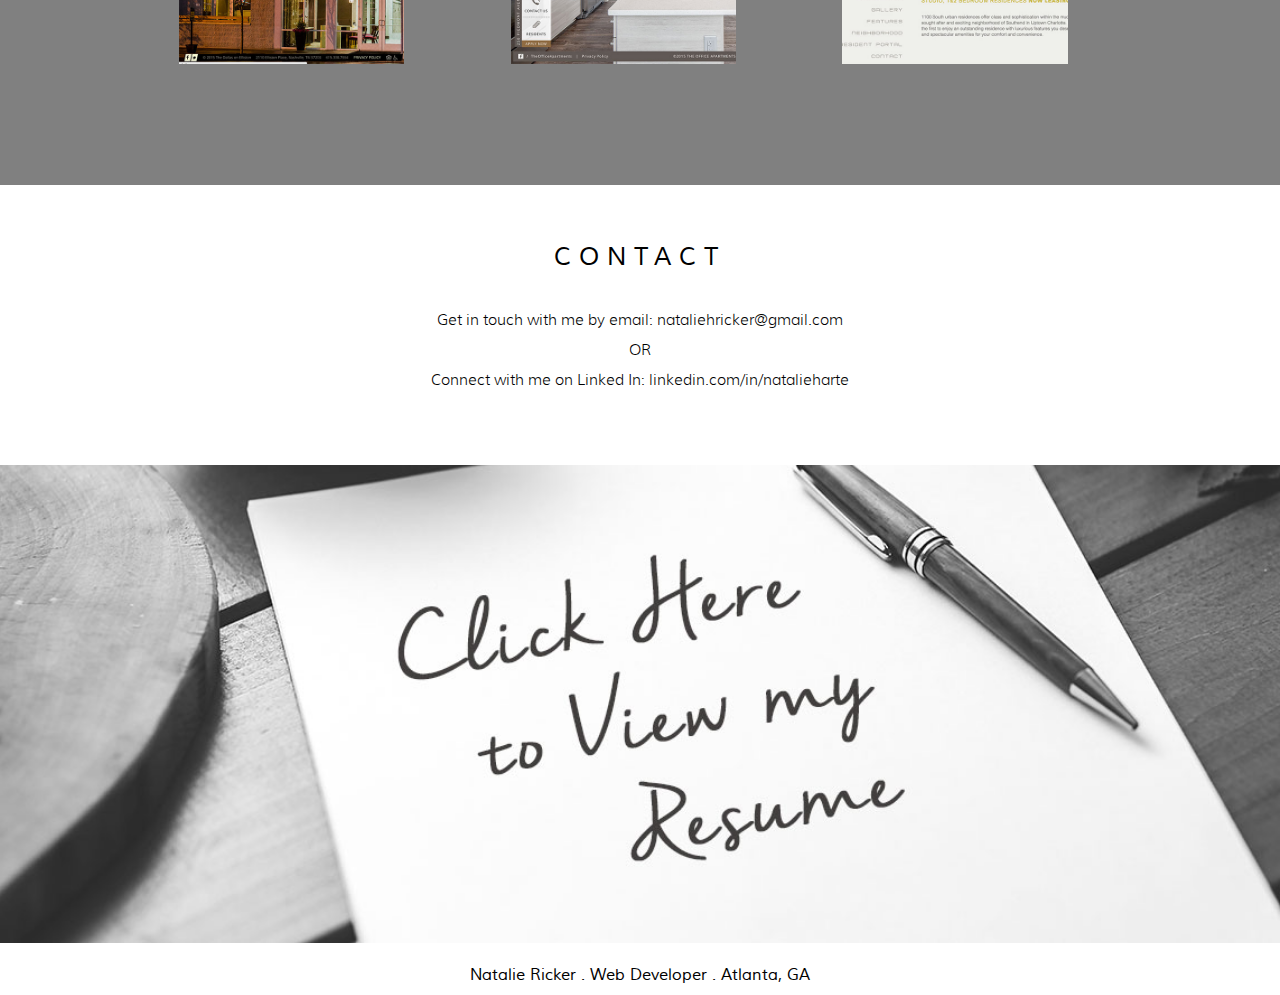
==== commit 6accd59c: "Removed 4th West and replaced with Annular Biotech" ====
--- a/index.html
+++ b/index.html
@@ -62,7 +62,7 @@
       <div id="examples">
         <h3>Examples</h3>
           <div id="exContainer">
-            <a href="http://4thwest.com" target="_blank"><img src="images/4thwest.jpg" class="img-hover" /></a> 
+            <a href="http://www.annularbio.com" target="_blank"><img src="images/annularbio.jpg" class="img-hover" /></a> 
             <a href="http://www.lumentysons.com" target="_blank"><img src="images/lumen.jpg" class="img-hover" /></a>
             <br class="mobileBreak" />
             <a href="http://www.centralstationapts.com" target="_blank"><img src="images/centralstation.jpg" class="img-hover" /></a>
